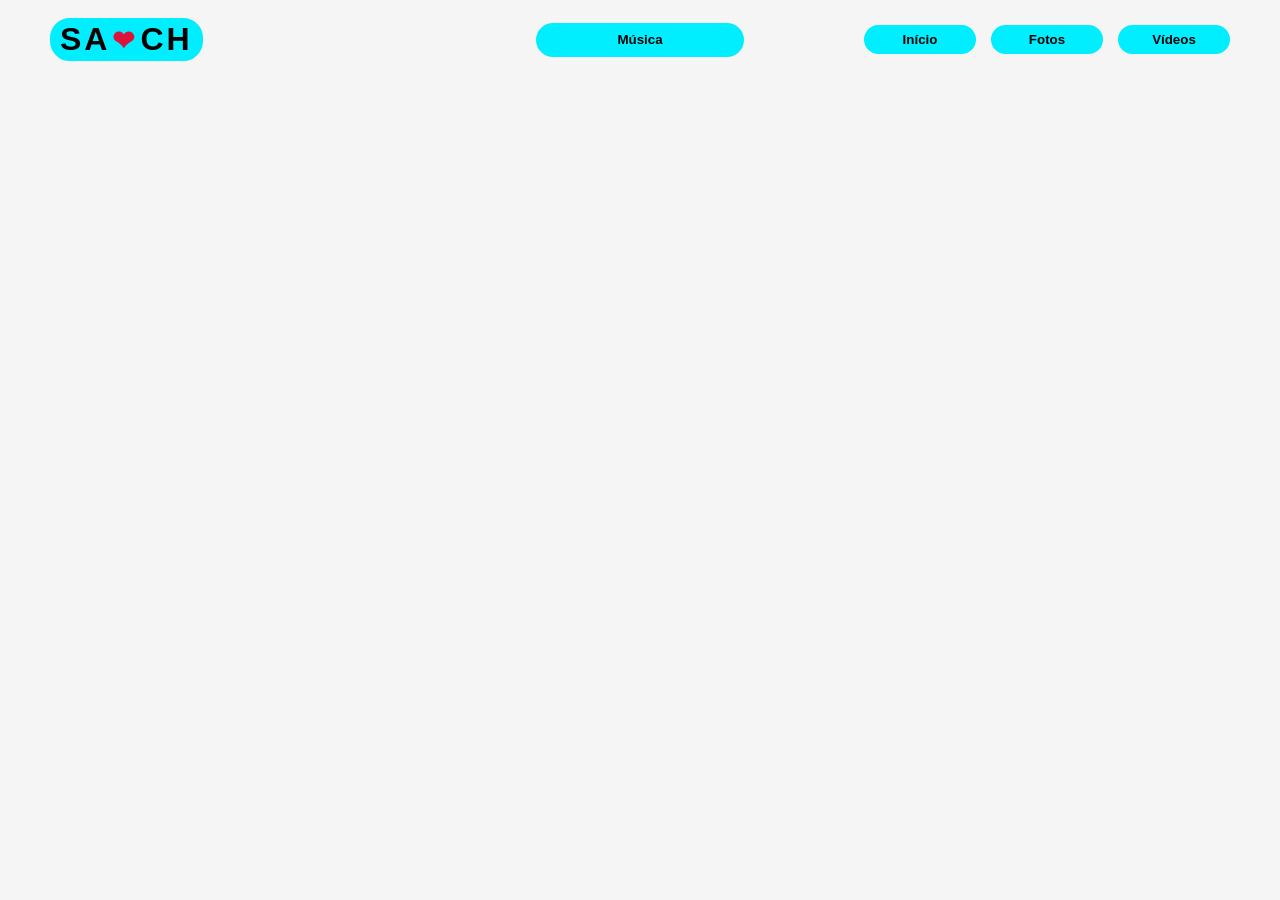
==== fotos.html @ a693da31 "Add files via upload" ====
<!DOCTYPE html>
<html lang="pt-BR">

<head>
    <meta charset="UTF-8">
    <meta name="viewport" content="width=device-width, initial-scale=1.0">
    <title>HEHE ❤</title>

    <link rel="stylesheet" href="style.css">
    <script src="script.js" defer></script>
    <link rel="shortcut icon" href="dxtly.PNG" type="image/x-icon">
</head>

<body>

    <header class="topo">

        <a href="index.html" class="logo-link">
            <h1 class="logo">SA<span class="heart">❤</span>CH</h1>
        </a>

        <!-- PLAYER DE MÚSICA -->
        <div class="musica-header">

            <button class="botao-musica" id="botaoMusica" type="button">
                Música
            </button>

            <div class="caixa-musica">

                <div class="logo-musica">
                    SA<span class="heart">❤</span>CH
                </div>

                <h3 id="nomeMusica">Escolha uma música</h3>

                <!-- CONTROLES DA MÚSICA -->
                <div class="controles-musica">
                    <button class="controle-musica" id="voltarMusica" type="button">⏮</button>

                    <button class="controle-musica botao-play-pause" id="playPauseMusica" type="button">
                        ▶
                    </button>

                    <button class="controle-musica" id="proximaMusica" type="button">⏭</button>
                </div>

                <!-- LETRA SINCRONIZADA -->
                <div class="musica-letra" id="letraMusica">
                    Selecione uma música para ver a letra.
                </div>

                <div class="lista-musicas" id="listaMusicas"></div>

            </div>

            <audio id="musica"></audio>

        </div>

        <nav class="topo2">
            <button type="button" onclick="location.href='index.html'">Início</button>
            <button type="button" onclick="location.href='fotos.html'">Fotos</button>
            <button type="button" onclick="location.href='videos.html'">Vídeos</button>
        </nav>

    </header>

    <main class="conteudo">

        <div class="texto">
            <h1></h1>
            <p></p>
        </div>

    </main>

</body>

</html>
---- style.css ----
* {
    margin: 0;
    padding: 0;
    box-sizing: border-box;
}

body {
    font-family: Arial, sans-serif;
    min-height: 100vh;
    overflow-x: hidden;
    background-color: rgb(245, 245, 245);

    /* Espaço para o topo fixo não cobrir o conteúdo */
    padding-top: 100px;
}

/* TOPO DO SITE */
.topo {
    position: fixed;
    top: 0;
    left: 0;
    width: 100%;

    display: grid;
    grid-template-columns: 1fr auto 1fr;
    align-items: center;
    column-gap: 40px;

    padding: 18px 50px;

    z-index: 999;
}

/* LINK DA LOGO */
.logo-link {
    text-decoration: none;
    color: inherit;
    justify-self: start;
}

/* LOGO */
.logo {
    color: rgb(0, 0, 0);
    background-color: rgb(0, 238, 255);
    font-size: 2rem;
    letter-spacing: 3px;

    border: 2px solid rgb(0, 238, 255);
    border-radius: 20px;

    padding: 1px 8px;

    cursor: pointer;
    transition: 0.3s ease;
}

.logo:hover {
    background-color: rgb(0, 238, 255);
    transform: none;
    box-shadow: 0 0 20px rgb(0, 238, 255);
}

/* CORAÇÃO */
.heart {
    display: inline-block;
    font-size: 27px;
    margin-right: 2px;
    margin-left: 2px;
    color: crimson;
    animation: pulse 1s infinite;
}

@keyframes pulse {
    0% {
        transform: scale(1);
    }

    50% {
        transform: scale(1.2);
    }

    100% {
        transform: scale(1);
    }
}

/* PLAYER DE MÚSICA NO HEADER */
.musica-header {
    position: relative;

    display: flex;
    justify-content: center;
    align-items: center;

    justify-self: center;
}

/* BOTÃO PRINCIPAL DA MÚSICA NO HEADER */
.botao-musica {
    width: 13rem;
    height: 34px;
    padding: 5px 10px;

    color: black;
    background-color: rgb(0, 238, 255);

    border: 2px solid rgb(0, 238, 255);
    border-radius: 4rem;

    cursor: pointer;
    font-weight: bold;
    transition: 0.3s ease;

    display: flex;
    align-items: center;
    justify-content: center;

    overflow: hidden;
    position: relative;
}

.botao-musica:hover {
    background-color: rgb(0, 238, 255);
    color: black;
    transform: scale(1.08);
    box-shadow: 0 0 20px rgb(0, 238, 255);
}

/* TEXTO DO BOTÃO DO HEADER */
.texto-botao-musica {
    display: block;
    white-space: nowrap;
    min-width: 100%;
    text-align: center;
}

/* QUANDO UMA MÚSICA ESTÁ TOCANDO */
.botao-musica.tocando {
    box-shadow: 0 0 20px rgb(0, 238, 255);
    animation: botaoTocando 0.8s infinite alternate;
}

/* NOME DA MÚSICA COMO LETREIRO */
.botao-musica.tocando .texto-botao-musica {
    animation: letreiroMusica var(--tempo-letreiro, 8s) linear infinite;
}

@keyframes botaoTocando {
    from {
        transform: scale(1);
    }

    to {
        transform: scale(1.04);
    }
}

@keyframes letreiroMusica {
    from {
        transform: translateX(100%);
    }

    to {
        transform: translateX(-130%);
    }
}

/* CAIXA QUE APARECE AO PASSAR O MOUSE */
.caixa-musica {
    position: absolute;
    top: 45px;
    left: 50%;

    width: 320px;
    padding: 18px;

    background-color: rgb(255, 255, 255);
    border: 2px solid rgb(0, 238, 255);
    border-radius: 20px;

    text-align: center;
    box-shadow: 0 0 20px rgb(0, 238, 255);

    opacity: 0;
    visibility: hidden;

    transform: translateX(-50%) translateY(10px);
    transition: 0.3s ease;

    z-index: 1000;
}

/* MOSTRAR A CAIXA NO HOVER */
.musica-header:hover .caixa-musica {
    opacity: 1;
    visibility: visible;
    transform: translateX(-50%) translateY(0);
}

/* LOGO DENTRO DA CAIXA */
.logo-musica {
    color: black;
    font-size: 1.5rem;
    letter-spacing: 3px;
    margin-bottom: 10px;
}

/* NOME DA MÚSICA SELECIONADA */
.caixa-musica h3 {
    color: black;
    font-size: 1.1rem;
    margin-bottom: 10px;

    white-space: nowrap;
    overflow: hidden;
    text-overflow: ellipsis;
}

/* BOTÕES DE VOLTAR, PLAY/PAUSE E PULAR */
.controles-musica {
    display: flex;
    justify-content: center;
    align-items: center;
    gap: 10px;
    padding: 1px 8px;

    margin-bottom: 12px;
}

.controle-musica {
    width: 3rem;

    color: black;
    background-color: rgb(0, 238, 255);

    border: 2px solid rgb(0, 238, 255);
    border-radius: 25px;

    cursor: pointer;
    font-weight: bold;
    transition: 0.3s ease;
}

.controle-musica:hover {
    background-color: rgb(0, 238, 255);
    color: black;
    transform: scale(1.08);
    box-shadow: 0 0 12px rgb(0, 238, 255);
}

/* BOTÃO DO MEIO */
.botao-play-pause {
    width: 3.5rem;
    font-size: 1rem;
}

/* LETRA DA MÚSICA SINCRONIZADA */
.musica-letra {
    color: black;
    background-color: rgb(245, 245, 245);

    font-family: Arial, sans-serif;
    font-size: 0.85rem;
    line-height: 1.6;

    width: 100%;
    max-height: 155px;

    padding: 10px;
    margin-bottom: 12px;

    border-radius: 12px;
    border: 1px solid rgb(0, 238, 255);

    text-align: center;

    /* Permite acompanhar a linha atual */
    overflow-y: auto;
    overflow-x: hidden;

    /* Esconde a barra de rolagem */
    scrollbar-width: none;
    -ms-overflow-style: none;
}

.musica-letra::-webkit-scrollbar {
    display: none;
}

/* CADA LINHA DA LETRA */
.linha-letra {
    opacity: 0.45;
    padding: 4px 6px;
    margin-bottom: 3px;
    transition: 0.3s ease;
}

/* LINHA ATUAL DA MÚSICA */
.linha-letra.ativa {
    opacity: 1;
    color: black;
    font-weight: bold;
    background-color: rgb(0, 238, 255);
    border-radius: 10px;
    box-shadow: 0 0 10px rgb(0, 238, 255);
}

/* LISTA DE MÚSICAS */
.lista-musicas {
    display: flex;
    flex-direction: column;
    gap: 8px;

    /* Mostra apenas 3 músicas */
    max-height: calc((40px * 3) + (8px * 2));

    /* Permite rolar, mas sem mostrar barra */
    overflow-y: auto;
    overflow-x: hidden;

    scroll-behavior: smooth;

    scrollbar-width: none;
    -ms-overflow-style: none;
}

/* Esconde a barra no Chrome, Edge e Safari */
.lista-musicas::-webkit-scrollbar {
    display: none;
}

/* BOTÕES DAS MÚSICAS */
.musica-opcao {
    width: 100%;
    height: 40px;
    flex: 0 0 40px;

    padding: 8px 10px;

    color: black;
    background-color: transparent;

    border: 2px solid rgb(0, 238, 255);
    border-radius: 20px;

    cursor: pointer;
    font-weight: bold;
    transition: 0.3s ease;

    overflow: hidden;
    position: relative;

    text-align: left;
}

/* TEXTO DENTRO DO BOTÃO DA MÚSICA */
.nome-musica-texto {
    display: block;
    white-space: nowrap;
    transform: translateX(0);
}

/* QUANDO O NOME FOR GRANDE, ELE SE MOVE NO HOVER */
.musica-opcao:hover .nome-musica-texto.rolavel {
    animation: moverNome 5s linear infinite alternate;
}

@keyframes moverNome {
    from {
        transform: translateX(0);
    }

    to {
        transform: translateX(calc(-1 * var(--distancia-marquee)));
    }
}

.musica-opcao:hover {
    background-color: rgb(0, 238, 255);
    color: black;
    transform: scale(1.03);
    box-shadow: 0 0 12px rgb(0, 238, 255);
}

/* MÚSICA QUE ESTÁ SELECIONADA */
.musica-opcao.ativa {
    background-color: rgb(0, 238, 255);
    color: black;
    box-shadow: 0 0 12px rgb(0, 238, 255);
}

/* ÁREA DOS BOTÕES DO MENU */
.topo2 {
    display: flex;
    gap: 15px;
    align-items: center;
    justify-self: end;
}

/* BOTÕES DO MENU */
.topo2 button {
    width: 7rem;
    padding: 5px 0;

    color: rgb(0, 0, 0);
    background-color: rgb(0, 238, 255);

    border: 2px solid rgb(0, 238, 255);
    border-radius: 4rem;

    cursor: pointer;
    font-weight: bold;
    transition: 0.3s ease;

    text-align: center;
}

.topo2 button:hover {
    background-color: rgb(0, 238, 255);
    color: black;
    transform: none;
    box-shadow: 0 0 20px rgb(0, 238, 255);
}

/* CONTEÚDO DA PÁGINA */
.conteudo {
    min-height: calc(100vh - 100px);

    display: flex;
    justify-content: center;
    align-items: center;

    text-align: center;
    padding: 30px;
}

.texto {
    color: black;
}

.texto .heart {
    font-size: 3rem;
}

.love {
    font-size: 3rem;
    margin-bottom: 15px;
}

.texto p {
    font-size: 1.2rem;
}

/* RESPONSIVO PARA CELULAR */
@media (max-width: 600px) {
    body {
        padding-top: 210px;
    }

    .topo {
        display: flex;
        flex-direction: column;
        gap: 15px;
        padding: 15px 20px;
    }

    .logo-link,
    .musica-header,
    .topo2 {
        justify-self: auto;
    }

    .logo {
        font-size: 1.7rem;
    }

    .musica-header {
        order: 2;
    }

    .caixa-musica {
        top: 40px;
        width: 280px;
    }

    .botao-musica {
        width: 11rem;
        font-size: 0.85rem;
    }

    .topo2 {
        order: 3;
        flex-wrap: wrap;
        justify-content: center;
        gap: 10px;
    }

    .topo2 button {
        width: 6.5rem;
        font-size: 0.85rem;
    }

    .love {
        font-size: 2.2rem;
    }
}
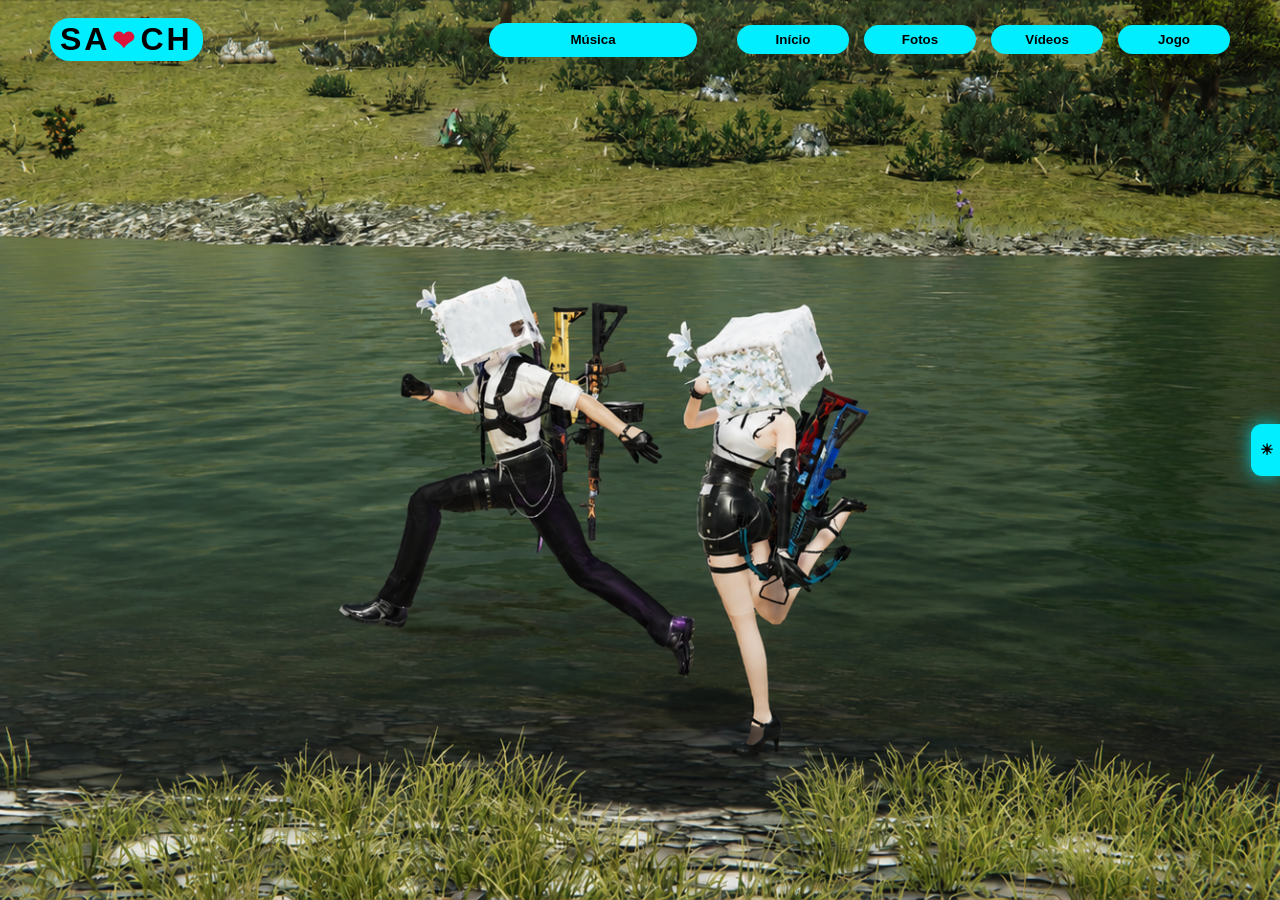
==== commit f87d83b0: "Add files via upload" ====
--- a/fotos.html
+++ b/fotos.html
@@ -6,9 +6,9 @@
     <meta name="viewport" content="width=device-width, initial-scale=1.0">
     <title>HEHE ❤</title>
 
-    <link rel="stylesheet" href="style.css">
-    <script src="script.js" defer></script>
-    <link rel="shortcut icon" href="dxtly.PNG" type="image/x-icon">
+    <link rel="stylesheet" href="assets/css/style.css">
+    <script src="assets/js/script.js" defer></script>
+    <link rel="shortcut icon" href="assets/imagens/dxtly.PNG" type="image/x-icon">
 </head>
 
 <body>
@@ -22,11 +22,11 @@
         <!-- PLAYER DE MÚSICA -->
         <div class="musica-header">
 
-            <button class="botao-musica" id="botaoMusica" type="button">
+            <button class="botao-musica" id="botaoMusica" type="button" aria-expanded="false" aria-haspopup="true" aria-controls="painelMusica">
                 Música
             </button>
 
-            <div class="caixa-musica">
+            <div class="caixa-musica" id="painelMusica">
 
                 <div class="logo-musica">
                     SA<span class="heart">❤</span>CH
@@ -35,34 +35,39 @@
                 <h3 id="nomeMusica">Escolha uma música</h3>
 
                 <!-- CONTROLES DA MÚSICA -->
-                <div class="controles-musica">
-                    <button class="controle-musica" id="voltarMusica" type="button">⏮</button>
+                <div class="musica-tempo" id="tempoMusica" role="slider" tabindex="0" aria-label="Tempo da musica" aria-valuemin="0" aria-valuemax="100" aria-valuenow="0" aria-valuetext="00:00 / 00:00"></div>
+
+                <div class="controles-musica">
+                    <button class="controle-musica" id="voltarMusica" type="button" aria-label="Musica anterior">⏮</button>
 
-                    <button class="controle-musica botao-play-pause" id="playPauseMusica" type="button">
+                    <button class="controle-musica botao-play-pause" id="playPauseMusica" type="button" aria-label="Tocar musica">
                         ▶
                     </button>
 
-                    <button class="controle-musica" id="proximaMusica" type="button">⏭</button>
+                    <button class="controle-musica" id="proximaMusica" type="button" aria-label="Proxima musica">⏭</button>
                 </div>
 
                 <!-- LETRA SINCRONIZADA -->
-                <div class="musica-letra" id="letraMusica">
-                    Selecione uma música para ver a letra.
+                <div class="musica-letra" id="letraMusica" aria-live="polite">
+                    ....
                 </div>
 
-                <div class="lista-musicas" id="listaMusicas"></div>
+                <div class="lista-musicas" id="listaMusicas" aria-label="Lista de musicas"></div>
 
             </div>
 
-            <audio id="musica"></audio>
+            <audio id="musica" preload="metadata" playsinline></audio>
 
         </div>
 
-        <nav class="topo2">
-            <button type="button" onclick="location.href='index.html'">Início</button>
-            <button type="button" onclick="location.href='fotos.html'">Fotos</button>
-            <button type="button" onclick="location.href='videos.html'">Vídeos</button>
-        </nav>
+        <button class="menu-mobile-toggle" id="menuMobileToggle" type="button" aria-label="Abrir menu" aria-expanded="false" aria-controls="menuPrincipal"><span class="menu-icon" aria-hidden="true"><span></span><span></span><span></span></span></button>
+
+        <nav class="topo2" id="menuPrincipal" aria-label="Menu principal">
+            <button type="button" onclick="location.href='index.html'">Início</button>
+            <button type="button" onclick="location.href='fotos.html'">Fotos</button>
+            <button type="button" onclick="location.href='videos.html'">Vídeos</button>
+            <button type="button" onclick="location.href='jogo.html'">Jogo</button>
+        </nav>
 
     </header>
 
@@ -78,3 +83,7 @@
 </body>
 
 </html>
+
+
+
+
--- a/assets/css/style.css
+++ b/assets/css/style.css
@@ -0,0 +1,1154 @@
+* {
+    margin: 0;
+    padding: 0;
+    box-sizing: border-box;
+}
+
+body {
+    font-family: Arial, sans-serif;
+    min-height: 100vh;
+    overflow-x: hidden;
+    background-image: url("../imagens/HIHIHI.png");
+    background-position: center center;
+    background-repeat: no-repeat;
+    background-size: cover;
+    color: rgb(0, 0, 0);
+    transition: background-color 0.28s ease, color 0.28s ease;
+
+    /* Espaço para o topo fixo não cobrir o conteúdo */
+    padding-top: 100px;
+}
+
+body.spa-trocando {
+    overflow: hidden;
+}
+
+:root {
+    --ciano: rgb(0, 238, 255);
+    --cursor-vermelho: url("data:image/svg+xml,%3Csvg xmlns='http://www.w3.org/2000/svg' width='24' height='24' viewBox='0 0 24 24'%3E%3Cpath d='M4 2L19 15.5L12 16.5L8.7 22L6.4 20.8L9.5 15.4L4 2Z' fill='%23dc143c' stroke='%23000000' stroke-width='2' stroke-linejoin='round'/%3E%3C/svg%3E") 3 2, auto;
+    --cursor-clique-vermelho: url("data:image/svg+xml,%3Csvg xmlns='http://www.w3.org/2000/svg' width='24' height='24' viewBox='0 0 24 24'%3E%3Cpath d='M9 11V4.8C9 3.8 9.8 3 10.8 3C11.8 3 12.6 3.8 12.6 4.8V10H13.5V7.2C13.5 6.3 14.2 5.6 15.1 5.6C16 5.6 16.7 6.3 16.7 7.2V10.5H17.4V8.4C17.4 7.5 18.1 6.8 19 6.8C19.9 6.8 20.6 7.5 20.6 8.4V14.2C20.6 18.4 18.1 21 14.2 21H12.2C9.8 21 8.2 20 6.9 18.2L4.3 14.4C3.8 13.7 3.9 12.8 4.6 12.3C5.3 11.8 6.2 11.9 6.8 12.6L9 15.2V11Z' fill='%23dc143c' stroke='%23000000' stroke-width='2' stroke-linejoin='round'/%3E%3C/svg%3E") 9 3, pointer;
+}
+
+html,
+body {
+    cursor: var(--cursor-vermelho);
+}
+
+a,
+button,
+label,
+select,
+input[type="radio"],
+.logo,
+.botao-musica,
+.musica-opcao,
+.jogo-opcao,
+.jogo-jogador-opcao,
+.jogo-radio-opcao,
+.jogo-select-botao,
+.jogo-select-opcao {
+    cursor: var(--cursor-clique-vermelho) !important;
+}
+
+button,
+a,
+.logo,
+.caixa-musica,
+.topo2,
+.topo2 button,
+.botao-musica,
+.menu-mobile-toggle,
+.controle-musica,
+.musica-opcao,
+.musica-letra,
+.musica-tempo,
+.jogo-card,
+.resultado-card,
+.resultado-coluna,
+.jogo-opcao,
+.jogo-nome-opcao,
+.jogo-radio-texto,
+.jogo-select-botao,
+.jogo-select-lista,
+.jogo-select-opcao,
+.jogo-botao,
+.jogo-botao-secundario,
+.botao-tema-site {
+    transition-property: background-color, color, border-color, box-shadow, opacity, transform, filter;
+    transition-duration: 0.28s;
+    transition-timing-function: ease;
+}
+
+button:focus,
+button:focus-visible,
+a:focus,
+a:focus-visible {
+    outline: 0;
+}
+
+button:focus-visible,
+a:focus-visible {
+    box-shadow: 0 0 14px rgba(0, 238, 255, 0.55);
+}
+
+body.tema-trocando button,
+body.tema-trocando a,
+body.tema-trocando .topo2,
+body.tema-trocando .topo2 button,
+body.tema-trocando .botao-musica,
+body.tema-trocando .menu-mobile-toggle,
+body.tema-trocando .controle-musica,
+body.tema-trocando .musica-opcao,
+body.tema-trocando .jogo-opcao,
+body.tema-trocando .jogo-nome-opcao,
+body.tema-trocando .jogo-radio-texto,
+body.tema-trocando .jogo-select-botao,
+body.tema-trocando .jogo-select-opcao,
+body.tema-trocando .jogo-botao,
+body.tema-trocando .jogo-botao-secundario {
+    outline: 0 !important;
+    transition: none !important;
+}
+
+/* TOPO DO SITE */
+.topo {
+    position: fixed;
+    top: 0;
+    left: 0;
+    width: 100%;
+
+    display: grid;
+    grid-template-columns: 1fr auto 1fr;
+    align-items: center;
+    column-gap: 40px;
+
+    padding: 18px 50px;
+
+    z-index: 999;
+    transition: padding 0.25s ease;
+}
+
+/* LINK DA LOGO */
+.logo-link {
+    text-decoration: none;
+    color: inherit;
+    justify-self: start;
+}
+
+/* LOGO */
+.logo {
+    color: rgb(0, 0, 0);
+    background-color: var(--ciano);
+    font-size: 2rem;
+    letter-spacing: 3px;
+
+    border: 2px solid var(--ciano);
+    border-radius: 20px;
+
+    padding: 1px 8px;
+
+    cursor: pointer;
+    transition: 0.3s ease;
+}
+
+.logo:hover {
+    background-color: var(--ciano);
+    transform: none;
+    box-shadow: 0 0 20px var(--ciano);
+}
+
+/* CORAÇÃO */
+.heart {
+    display: inline-block;
+    font-size: 27px;
+    margin-right: 2px;
+    margin-left: 2px;
+    color: crimson;
+    animation: pulse 1s infinite;
+}
+
+@keyframes pulse {
+    0% {
+        transform: scale(1);
+    }
+
+    50% {
+        transform: scale(1.2);
+    }
+
+    100% {
+        transform: scale(1);
+    }
+}
+
+/* PLAYER DE MÚSICA NO HEADER */
+.musica-header {
+    position: relative;
+
+    display: flex;
+    justify-content: center;
+    align-items: center;
+
+    justify-self: center;
+    z-index: 1001;
+    transition: transform 0.28s ease, padding 0.28s ease, border-radius 0.28s ease, box-shadow 0.28s ease;
+}
+
+.logo-link,
+.topo2,
+.menu-mobile-toggle {
+    transform: translateY(0);
+    transition: opacity 0.28s ease, visibility 0.28s ease, transform 0.28s ease;
+}
+
+.topo.compact {
+    padding: 12px 50px;
+}
+
+.topo.compact .logo-link,
+.topo.compact .topo2,
+.topo.compact .menu-mobile-toggle {
+    opacity: 0;
+    visibility: hidden;
+    pointer-events: none;
+    transform: translateY(-12px);
+}
+
+.topo.compact .musica-header {
+    position: fixed;
+    top: 12px;
+    left: 50%;
+    transform: translateX(-50%);
+    z-index: 1200;
+    background: rgba(20, 20, 20, 0.92);
+    border: 1px solid rgba(255, 255, 255, 0.12);
+    border-radius: 999px;
+    padding: 6px 10px;
+    box-shadow: 0 12px 30px rgba(0, 0, 0, 0.35);
+    backdrop-filter: blur(10px);
+    -webkit-backdrop-filter: blur(10px);
+}
+
+.topo.compact .botao-musica {
+    width: clamp(170px, 28vw, 230px);
+    height: 32px;
+    border-color: rgba(255, 255, 255, 0.2);
+    background: transparent;
+    color: rgb(255, 255, 255);
+}
+
+.topo.compact .botao-musica:hover {
+    box-shadow: 0 0 16px rgba(255, 255, 255, 0.25);
+}
+
+.topo.compact .musica-header.aberta {
+    transform: translateX(-50%) scale(1.03);
+    box-shadow: 0 14px 34px rgba(0, 0, 0, 0.4);
+}
+
+.topo.compact .musica-header.aberta .botao-musica {
+    width: clamp(190px, 30vw, 250px);
+}
+
+/* BOTÃO PRINCIPAL DA MÚSICA NO HEADER */
+.botao-musica {
+    width: 13rem;
+    height: 34px;
+    padding: 5px 10px;
+
+    color: black;
+    background-color: var(--ciano);
+
+    border: 2px solid var(--ciano);
+    border-radius: 4rem;
+
+    cursor: pointer;
+    font-weight: bold;
+    transition: 0.3s ease;
+
+    display: flex;
+    align-items: center;
+    justify-content: center;
+
+    overflow: hidden;
+    position: relative;
+}
+
+.botao-musica:hover {
+    background-color: var(--ciano);
+    color: black;
+    transform: scale(1.08);
+    box-shadow: 0 0 20px var(--ciano);
+}
+
+/* TEXTO DO BOTÃO DO HEADER */
+.texto-botao-musica {
+    display: block;
+    white-space: nowrap;
+    min-width: 100%;
+    text-align: center;
+}
+
+/* QUANDO UMA MÚSICA ESTÁ TOCANDO */
+.botao-musica.tocando {
+    box-shadow: 0 0 20px var(--ciano);
+    animation: botaoTocando 0.8s infinite alternate;
+}
+
+/* NOME DA MÚSICA COMO LETREIRO */
+.botao-musica.tocando .texto-botao-musica {
+    animation: letreiroMusica var(--tempo-letreiro, 8s) linear infinite;
+}
+
+@keyframes botaoTocando {
+    from {
+        transform: scale(1);
+    }
+
+    to {
+        transform: scale(1.04);
+    }
+}
+
+@keyframes letreiroMusica {
+    from {
+        transform: translateX(100%);
+    }
+
+    to {
+        transform: translateX(-130%);
+    }
+}
+
+/* CAIXA QUE APARECE AO PASSAR O MOUSE */
+.caixa-musica {
+    position: absolute;
+    top: 45px;
+    left: 50%;
+
+    width: 320px;
+    padding: 18px;
+
+    background-color: rgb(255, 255, 255);
+    border: 2px solid var(--ciano);
+    border-radius: 20px;
+
+    text-align: center;
+    box-shadow: 0 0 20px var(--ciano);
+
+    opacity: 0;
+    visibility: hidden;
+
+    transform: translateX(-50%) translateY(10px);
+    transition: 0.3s ease;
+
+    z-index: 1000;
+}
+
+/* MOSTRAR A CAIXA NO HOVER */
+.musica-header:hover .caixa-musica {
+    opacity: 1;
+    visibility: visible;
+    transform: translateX(-50%) translateY(0);
+}
+
+.musica-header.aberta .caixa-musica {
+    opacity: 1;
+    visibility: visible;
+    transform: translateX(-50%) translateY(0);
+}
+
+.topo.compact .musica-header .caixa-musica {
+    transform: translateX(-50%) translateY(8px) scale(0.96);
+    transform-origin: top center;
+}
+
+.topo.compact .musica-header.aberta .caixa-musica,
+.topo.compact .musica-header:hover .caixa-musica {
+    transform: translateX(-50%) translateY(0) scale(1);
+}
+
+/* LOGO DENTRO DA CAIXA */
+.logo-musica {
+    color: black;
+    font-size: 1.5rem;
+    letter-spacing: 3px;
+    margin-bottom: 10px;
+}
+
+/* NOME DA MÚSICA SELECIONADA */
+.caixa-musica h3 {
+    --distancia-nome-caixa: 0px;
+
+    color: black;
+    font-size: 1.1rem;
+    margin-bottom: 10px;
+
+    white-space: nowrap;
+    overflow: hidden;
+    text-overflow: ellipsis;
+}
+
+/* BOTÕES DE VOLTAR, PLAY/PAUSE E PULAR */
+.musica-tempo {
+    --progresso-musica: 0%;
+    --escala-progresso-musica: 0;
+    --deslocamento-progresso-musica: 0px;
+    --cor-progresso-musica-rgb: 0, 238, 255;
+    --cor-coracao-musica-rgb: 0, 238, 255;
+    --opacidade-coracao-musica: 0.72;
+
+    display: block;
+    position: relative;
+    width: min(230px, 100%);
+    height: 18px;
+    min-height: 18px;
+    margin: 0 auto 10px;
+    padding: 0;
+    overflow: visible;
+    background-color: rgba(0, 238, 255, 0.14);
+    border: 2px solid rgba(0, 238, 255, 0.65);
+    border-radius: 999px;
+    box-shadow: inset 0 0 8px rgba(0, 238, 255, 0.18);
+    touch-action: none;
+    user-select: none;
+}
+
+.musica-tempo:hover,
+.musica-tempo:focus-visible,
+.musica-tempo.arrastando {
+    border-color: var(--ciano);
+    box-shadow: inset 0 0 8px rgba(0, 238, 255, 0.2), 0 0 14px rgba(0, 238, 255, 0.35);
+}
+
+.musica-tempo::before {
+    content: "";
+    position: absolute;
+    inset: 3px;
+    border-radius: inherit;
+    background: linear-gradient(90deg, rgb(0, 238, 255) 0%, rgb(0, 238, 255) 50%, rgb(255, 35, 85) 50%, rgb(255, 35, 85) 100%);
+    box-shadow: 0 0 12px rgba(0, 238, 255, 0.45);
+    clip-path: inset(0 calc(100% - var(--progresso-musica)) 0 0);
+    transition: none;
+}
+
+.musica-tempo::after {
+    content: "\2764";
+    position: absolute;
+    top: 50%;
+    left: 3px;
+    display: flex;
+    align-items: center;
+    justify-content: center;
+    width: 22px;
+    height: 22px;
+    color: rgba(var(--cor-coracao-musica-rgb), var(--opacidade-coracao-musica));
+    font-size: 20px;
+    line-height: 1;
+    text-shadow: 0 0 8px rgba(var(--cor-coracao-musica-rgb), calc(var(--opacidade-coracao-musica) * 0.95)), 0 0 14px rgba(var(--cor-coracao-musica-rgb), calc(var(--opacidade-coracao-musica) * 0.65));
+    transform: translate(calc(var(--deslocamento-progresso-musica) - 50%), -50%) scale(1);
+    animation: pulsarCoracaoProgresso 1s infinite;
+    transition: none;
+}
+
+@keyframes pulsarCoracaoProgresso {
+    0% {
+        transform: translate(calc(var(--deslocamento-progresso-musica) - 50%), -50%) scale(1);
+    }
+
+    50% {
+        transform: translate(calc(var(--deslocamento-progresso-musica) - 50%), -50%) scale(1.2);
+    }
+
+    100% {
+        transform: translate(calc(var(--deslocamento-progresso-musica) - 50%), -50%) scale(1);
+    }
+}
+
+.musica-tempo-tooltip {
+    position: absolute;
+    bottom: calc(100% + 9px);
+    left: 7px;
+    z-index: 5;
+    min-width: 96px;
+    padding: 7px 10px;
+    color: rgb(0, 0, 0);
+    background-color: rgb(255, 255, 255);
+    border: 2px solid var(--ciano);
+    border-radius: 10px;
+    box-shadow: 0 0 16px rgba(0, 238, 255, 0.7);
+    font-size: 0.78rem;
+    font-weight: 800;
+    font-variant-numeric: tabular-nums;
+    line-height: 1;
+    opacity: 0;
+    pointer-events: none;
+    transform: translate(calc(var(--deslocamento-progresso-musica) - 50%), 4px);
+    transition: opacity 0.16s ease, transform 0.16s ease;
+    white-space: nowrap;
+}
+
+.musica-tempo-tooltip::after {
+    content: "";
+    position: absolute;
+    left: 50%;
+    bottom: -7px;
+    width: 10px;
+    height: 10px;
+    background-color: rgb(255, 255, 255);
+    border-right: 2px solid var(--ciano);
+    border-bottom: 2px solid var(--ciano);
+    transform: translateX(-50%) rotate(45deg);
+}
+
+.musica-tempo:hover .musica-tempo-tooltip,
+.musica-tempo:focus-visible .musica-tempo-tooltip {
+    opacity: 1;
+    transform: translate(calc(var(--deslocamento-progresso-musica) - 50%), 0);
+}
+
+.controles-musica {
+    display: flex;
+    justify-content: center;
+    align-items: center;
+    gap: 10px;
+    padding: 1px 8px;
+
+    margin-bottom: 12px;
+}
+
+.controle-musica {
+    width: 3rem;
+
+    color: black;
+    background-color: var(--ciano);
+
+    border: 2px solid var(--ciano);
+    border-radius: 25px;
+
+    cursor: pointer;
+    font-weight: bold;
+    transition: 0.3s ease;
+}
+
+.controle-musica:hover {
+    background-color: var(--ciano);
+    color: black;
+    transform: scale(1.08);
+    box-shadow: 0 0 12px var(--ciano);
+}
+
+/* BOTÃO DO MEIO */
+.botao-play-pause {
+    width: 3.5rem;
+    font-size: 1rem;
+}
+
+/* LETRA DA MÚSICA SINCRONIZADA */
+.musica-letra {
+    display: flex;
+    align-items: center;
+    justify-content: safe center;
+    color: rgb(250, 0, 0);
+    background-color: rgb(255, 255, 255);
+
+    font-family: Arial, sans-serif;
+    font-size: 0.85rem;
+    line-height: 1.6;
+
+    width: 100%;
+    height: 96px;
+    min-height: 96px;
+    max-height: 96px;
+
+    padding: 10px;
+    margin-bottom: 12px;
+
+    border-radius: 12px;
+    border: 2px solid var(--ciano);
+
+    text-align: center;
+    font-weight: 700;
+    overflow-wrap: anywhere;
+    opacity: 1;
+
+    /* Permite acompanhar a linha atual */
+    overflow-y: auto;
+    overflow-x: hidden;
+
+    /* Esconde a barra de rolagem */
+    scrollbar-width: none;
+    -ms-overflow-style: none;
+}
+
+.musica-letra.aparecendo {
+    animation: fraseSuave 0.24s ease;
+}
+
+@keyframes fraseSuave {
+    from {
+        opacity: 0.55;
+    }
+
+    to {
+        opacity: 1;
+    }
+}
+
+.musica-letra::-webkit-scrollbar {
+    display: none;
+}
+
+/* LISTA DE MUSICAS */
+.lista-musicas {
+    display: flex;
+    flex-direction: column;
+    gap: 8px;
+
+    /* Mostra apenas 3 músicas */
+    max-height: calc((40px * 3) + (8px * 2));
+
+    /* Permite rolar, mas sem mostrar barra */
+    overflow-y: auto;
+    overflow-x: hidden;
+
+    scroll-behavior: smooth;
+
+    scrollbar-width: none;
+    -ms-overflow-style: none;
+}
+
+/* Esconde a barra no Chrome, Edge e Safari */
+.lista-musicas::-webkit-scrollbar {
+    display: none;
+}
+
+/* BOTÕES DAS MÚSICAS */
+.musica-opcao {
+    width: 100%;
+    height: 40px;
+    flex: 0 0 40px;
+
+    padding: 8px 10px;
+
+    color: black;
+    background-color: transparent;
+
+    border: 2px solid var(--ciano);
+    border-radius: 20px;
+
+    cursor: pointer;
+    font-weight: bold;
+    transition: 0.3s ease;
+
+    overflow: hidden;
+    position: relative;
+
+    text-align: left;
+}
+
+/* TEXTO DENTRO DO BOTÃO DA MÚSICA */
+.nome-musica-texto {
+    display: block;
+    white-space: nowrap;
+    transform: translateX(0);
+}
+
+/* QUANDO O NOME FOR GRANDE, ELE SE MOVE NO HOVER */
+.musica-opcao:hover .nome-musica-texto.rolavel {
+    animation: moverNome 5s linear infinite alternate;
+}
+
+@keyframes moverNome {
+    from {
+        transform: translateX(0);
+    }
+
+    to {
+        transform: translateX(calc(-1 * var(--distancia-marquee)));
+    }
+}
+
+.musica-opcao:hover {
+    background-color: var(--ciano);
+    color: black;
+    transform: scale(1.03);
+    box-shadow: 0 0 12px var(--ciano);
+}
+
+/* MÚSICA QUE ESTÁ SELECIONADA */
+.musica-opcao.ativa {
+    background-color: var(--ciano);
+    color: black;
+    box-shadow: 0 0 12px var(--ciano);
+}
+
+/* ÁREA DOS BOTÕES DO MENU */
+.topo2 {
+    display: flex;
+    gap: 15px;
+    align-items: center;
+    justify-self: end;
+    background-color: transparent;
+    border-radius: 4rem;
+}
+
+.menu-mobile-toggle {
+    display: none;
+    width: 5.5rem;
+    padding: 5px 0;
+    color: rgb(0, 0, 0);
+    background-color: var(--ciano);
+    border: 2px solid var(--ciano);
+    border-radius: 4rem;
+    cursor: pointer;
+    font-weight: bold;
+    transition: opacity 0.28s ease, visibility 0.28s ease, transform 0.28s ease;
+}
+
+.menu-mobile-toggle:hover {
+    box-shadow: 0 0 20px var(--ciano);
+}
+
+.menu-icon {
+    display: inline-flex;
+    flex-direction: column;
+    justify-content: center;
+    gap: 4px;
+}
+
+.menu-icon span {
+    display: block;
+    width: 18px;
+    height: 2px;
+    background-color: black;
+    border-radius: 2px;
+    transition: transform 0.25s ease, opacity 0.25s ease;
+}
+
+/* BOTÕES DO MENU */
+.topo2 button {
+    width: 7rem;
+    padding: 5px 0;
+
+    color: rgb(0, 0, 0);
+    background-color: var(--ciano);
+
+    border: 2px solid var(--ciano);
+    border-radius: 4rem;
+
+    cursor: pointer;
+    font-weight: bold;
+    transition: 0.3s ease;
+
+    text-align: center;
+}
+
+.topo2 button:hover {
+    background-color: var(--ciano);
+    color: black;
+    transform: none;
+    box-shadow: 0 0 20px var(--ciano);
+}
+
+/* CONTEÚDO DA PÁGINA */
+.conteudo {
+    min-height: calc(100vh - 100px);
+
+    display: flex;
+    justify-content: center;
+    align-items: center;
+
+    text-align: center;
+    padding: 30px;
+    opacity: 1;
+    transform: translateY(0);
+    transition: opacity 0.52s cubic-bezier(0.22, 1, 0.36, 1),
+        transform 0.52s cubic-bezier(0.22, 1, 0.36, 1),
+        filter 0.52s cubic-bezier(0.22, 1, 0.36, 1);
+}
+
+.conteudo.conteudo-saindo,
+.conteudo.conteudo-entrando {
+    opacity: 0;
+    filter: blur(2px);
+    transform: translateY(10px);
+}
+
+.texto {
+    color: black;
+}
+
+.texto .heart {
+    font-size: 3rem;
+}
+
+.love {
+    font-size: 3rem;
+    margin-bottom: 15px;
+}
+
+.texto p {
+    font-size: 1.2rem;
+}
+
+/* RESPONSIVO PARA TABLET */
+@media (min-width: 601px) and (max-width: 1024px) {
+    body {
+        padding-top: 110px;
+    }
+
+    .topo {
+        column-gap: 18px;
+        padding: 14px 20px;
+    }
+
+    .logo {
+        font-size: 1.55rem;
+        letter-spacing: 2px;
+    }
+
+    .botao-musica {
+        width: min(190px, 28vw);
+    }
+
+    .topo2 {
+        gap: 8px;
+    }
+
+    .topo2 button {
+        width: clamp(4.1rem, 8vw, 5.8rem);
+        font-size: 0.78rem;
+    }
+
+    .caixa-musica {
+        width: min(320px, calc(100vw - 24px));
+    }
+}
+
+/* RESPONSIVO PARA CELULAR */
+@media (max-width: 600px) {
+    body {
+        padding-top: 130px;
+    }
+
+    .topo {
+        display: grid;
+        grid-template-columns: auto 1fr auto;
+        align-items: center;
+        gap: 8px;
+        padding: 12px 14px;
+        position: fixed;
+    }
+
+    .logo-link {
+        justify-self: start;
+    }
+
+    .logo {
+        font-size: 1.25rem;
+        letter-spacing: 2px;
+    }
+
+    .menu-mobile-toggle {
+        display: inline-flex;
+        align-items: center;
+        justify-content: center;
+        justify-self: end;
+        font-size: 0.8rem;
+        width: 5rem;
+    }
+
+    .musica-header {
+        justify-self: center;
+        width: 100%;
+        max-width: 220px;
+    }
+
+    .caixa-musica {
+        top: 40px;
+        width: min(280px, calc(100vw - 16px));
+    }
+
+    .botao-musica {
+        width: 100%;
+        font-size: 0.85rem;
+    }
+
+    .topo2 {
+        position: absolute;
+        top: 56px;
+        right: 14px;
+        width: 150px;
+        padding: 10px;
+        border: 0;
+        border-radius: 14px;
+        background-color: transparent;
+        box-shadow: none;
+        display: flex;
+        flex-direction: column;
+        gap: 0;
+        justify-content: flex-start;
+        opacity: 0;
+        visibility: hidden;
+        pointer-events: none;
+        transform: translateY(-8px);
+        transition: 0.25s ease;
+        z-index: 1300;
+    }
+
+    .topo.menu-aberto .topo2 {
+        opacity: 1;
+        visibility: visible;
+        pointer-events: auto;
+        transform: translateY(0);
+    }
+
+    .topo.menu-aberto .menu-icon span:nth-child(1) {
+        transform: translateY(6px) rotate(45deg);
+    }
+
+    .topo.menu-aberto .menu-icon span:nth-child(2) {
+        opacity: 0;
+    }
+
+    .topo.menu-aberto .menu-icon span:nth-child(3) {
+        transform: translateY(-6px) rotate(-45deg);
+    }
+
+    .topo2 button {
+        width: 100%;
+        font-size: 0.85rem;
+    }
+
+    .topo.compact {
+        padding: 10px 14px;
+    }
+
+    .topo.compact .topo2 {
+        transform: translateY(-8px);
+    }
+
+    .topo.compact.menu-aberto .topo2 {
+        transform: translateY(0);
+    }
+
+    .topo.compact .musica-header {
+        top: 10px;
+        width: auto;
+        max-width: none;
+        padding: 6px 10px;
+    }
+
+    .topo.compact .botao-musica {
+        width: min(210px, calc(100vw - 110px));
+        max-width: 210px;
+    }
+
+    .love {
+        font-size: 2.2rem;
+    }
+}
+
+.botao-tema-site {
+    position: fixed;
+    top: 50%;
+    right: 0;
+    z-index: 1600;
+    width: 29px;
+    height: 52px;
+    color: rgb(0, 0, 0);
+    background-color: var(--ciano);
+    border: 2px solid var(--ciano);
+    border-right: 0;
+    border-radius: 11px 0 0 11px;
+    box-shadow: 0 0 18px rgba(0, 238, 255, 0.75);
+    cursor: var(--cursor-clique-vermelho) !important;
+    font-size: 0.94rem;
+    font-weight: 900;
+    line-height: 1;
+    transform: translateY(-50%);
+    transition: transform 0.24s ease, box-shadow 0.24s ease, background-color 0.24s ease;
+}
+
+.botao-tema-site:hover {
+    box-shadow: 0 0 24px var(--ciano);
+    transform: translateY(-50%) translateX(-4px);
+}
+
+body.tema-escuro {
+    --ciano: rgb(54, 185, 198);
+    background-color: rgb(14, 16, 20);
+    color: rgb(226, 231, 235);
+}
+
+body.tema-escuro .texto,
+body.tema-escuro .jogo-app,
+body.tema-escuro .jogo-titulo,
+body.tema-escuro .jogo-pergunta,
+body.tema-escuro .jogo-campo label,
+body.tema-escuro .jogo-label,
+body.tema-escuro .jogo-legenda,
+body.tema-escuro .resultado-coluna h4 {
+    color: rgb(245, 247, 250);
+}
+
+body.tema-escuro .jogo-subtitulo,
+body.tema-escuro .resultado-pergunta {
+    color: rgb(190, 198, 205);
+}
+
+body.tema-escuro .topo2,
+body.tema-escuro .jogo-card,
+body.tema-escuro .resultado-card,
+body.tema-escuro .resultado-coluna,
+body.tema-escuro .jogo-opcao,
+body.tema-escuro .jogo-nome-opcao,
+body.tema-escuro .jogo-radio-texto,
+body.tema-escuro .jogo-select-botao,
+body.tema-escuro .jogo-select-lista,
+body.tema-escuro .jogo-select-opcao,
+body.tema-escuro .jogo-botao-secundario {
+    color: rgb(245, 247, 250);
+    background-color: rgb(18, 22, 30);
+}
+
+body.tema-escuro .jogo-card,
+body.tema-escuro .resultado-card,
+body.tema-escuro .resultado-coluna,
+body.tema-escuro .jogo-opcao,
+body.tema-escuro .jogo-nome-opcao,
+body.tema-escuro .jogo-radio-texto,
+body.tema-escuro .jogo-select-botao,
+body.tema-escuro .jogo-select-lista,
+body.tema-escuro .jogo-select-opcao,
+body.tema-escuro .jogo-botao-secundario {
+    border-color: rgba(54, 185, 198, 0.5);
+}
+
+body.tema-escuro .musica-opcao {
+    color: rgb(245, 247, 250);
+    background-color: rgb(18, 22, 30);
+}
+
+body.tema-escuro .musica-tempo {
+    color: rgb(245, 247, 250);
+    background-color: rgba(54, 185, 198, 0.14);
+    border-color: rgba(54, 185, 198, 0.65);
+}
+
+body.tema-escuro .musica-tempo-tooltip {
+    color: rgb(245, 247, 250);
+    background-color: rgb(13, 16, 22);
+    border-color: rgba(54, 185, 198, 0.85);
+    box-shadow: 0 0 16px rgba(54, 185, 198, 0.65);
+}
+
+body.tema-escuro .musica-tempo-tooltip::after {
+    background-color: rgb(13, 16, 22);
+    border-color: rgba(54, 185, 198, 0.85);
+}
+
+body.tema-escuro .musica-opcao:hover,
+body.tema-escuro .musica-opcao.ativa,
+body.tema-escuro .jogo-jogador-opcao:hover .jogo-nome-opcao,
+body.tema-escuro .jogo-jogador-opcao:focus-within .jogo-nome-opcao,
+body.tema-escuro .jogo-jogador-opcao:active .jogo-nome-opcao,
+body.tema-escuro .jogo-jogador-opcao input:checked+.jogo-nome-opcao,
+body.tema-escuro .jogo-radio-opcao:hover .jogo-radio-texto,
+body.tema-escuro .jogo-radio-opcao:focus-within .jogo-radio-texto,
+body.tema-escuro .jogo-radio-opcao:active .jogo-radio-texto,
+body.tema-escuro .jogo-radio-opcao input:checked+.jogo-radio-texto,
+body.tema-escuro .jogo-select-botao:hover,
+body.tema-escuro .jogo-select-botao:focus,
+body.tema-escuro .jogo-select-personalizado.aberta .jogo-select-botao,
+body.tema-escuro .jogo-select-opcao:hover,
+body.tema-escuro .jogo-select-opcao:focus,
+body.tema-escuro .jogo-select-opcao.ativa {
+    color: rgb(0, 0, 0);
+    background-color: var(--ciano);
+}
+
+body.tema-escuro .jogo-info,
+body.tema-escuro .resultado-item,
+body.tema-escuro .resultado-vencedor {
+    color: rgb(245, 247, 250);
+    background-color: rgba(54, 185, 198, 0.08);
+}
+
+body.tema-escuro .logo,
+body.tema-escuro .botao-musica,
+body.tema-escuro .controle-musica,
+body.tema-escuro .topo2 button,
+body.tema-escuro .menu-mobile-toggle,
+body.tema-escuro .botao-tema-site {
+    color: rgb(0, 0, 0);
+    background-color: rgb(0, 238, 255);
+    border-color: rgb(0, 238, 255);
+}
+
+body.tema-escuro .logo:hover,
+body.tema-escuro .botao-musica:hover,
+body.tema-escuro .controle-musica:hover,
+body.tema-escuro .topo2 button:hover,
+body.tema-escuro .menu-mobile-toggle:hover,
+body.tema-escuro .botao-tema-site,
+body.tema-escuro .botao-tema-site:hover {
+    box-shadow: 0 0 20px rgb(0, 238, 255);
+}
+
+body.tema-escuro .topo2 {
+    color: rgb(0, 0, 0);
+    border-color: rgb(0, 238, 255);
+    border: 0;
+    box-shadow: none;
+    background-color: transparent;
+}
+
+body.tema-escuro .topo,
+body.tema-escuro .topo.compact .musica-header,
+body.tema-escuro .topo.compact .musica-header.aberta {
+    background: transparent;
+    border-color: transparent;
+    box-shadow: none;
+    backdrop-filter: none;
+    -webkit-backdrop-filter: none;
+}
+
+body.tema-escuro .caixa-musica {
+    color: rgb(245, 247, 250);
+    background-color: rgb(18, 22, 30);
+    border-color: rgba(54, 185, 198, 0.65);
+}
+
+body.tema-escuro .caixa-musica h3,
+body.tema-escuro .logo-musica,
+body.tema-escuro .musica-opcao {
+    color: rgb(245, 247, 250);
+}
+
+body.tema-escuro .musica-letra {
+    color: rgb(255, 80, 110);
+    background-color: rgb(13, 16, 22);
+}
+
+body.tema-escuro .jogo-aviso {
+    color: rgb(255, 160, 180);
+    background-color: rgba(220, 20, 60, 0.12);
+}
+
+body.tema-escuro .errou {
+    color: rgb(255, 160, 180);
+}
+
+body.tema-escuro .acertou {
+    color: rgb(120, 245, 185);
+}
+
+@media (prefers-reduced-motion: reduce) {
+    * {
+        animation: none !important;
+        transition-duration: 0.01ms !important;
+        scroll-behavior: auto !important;
+    }
+}
